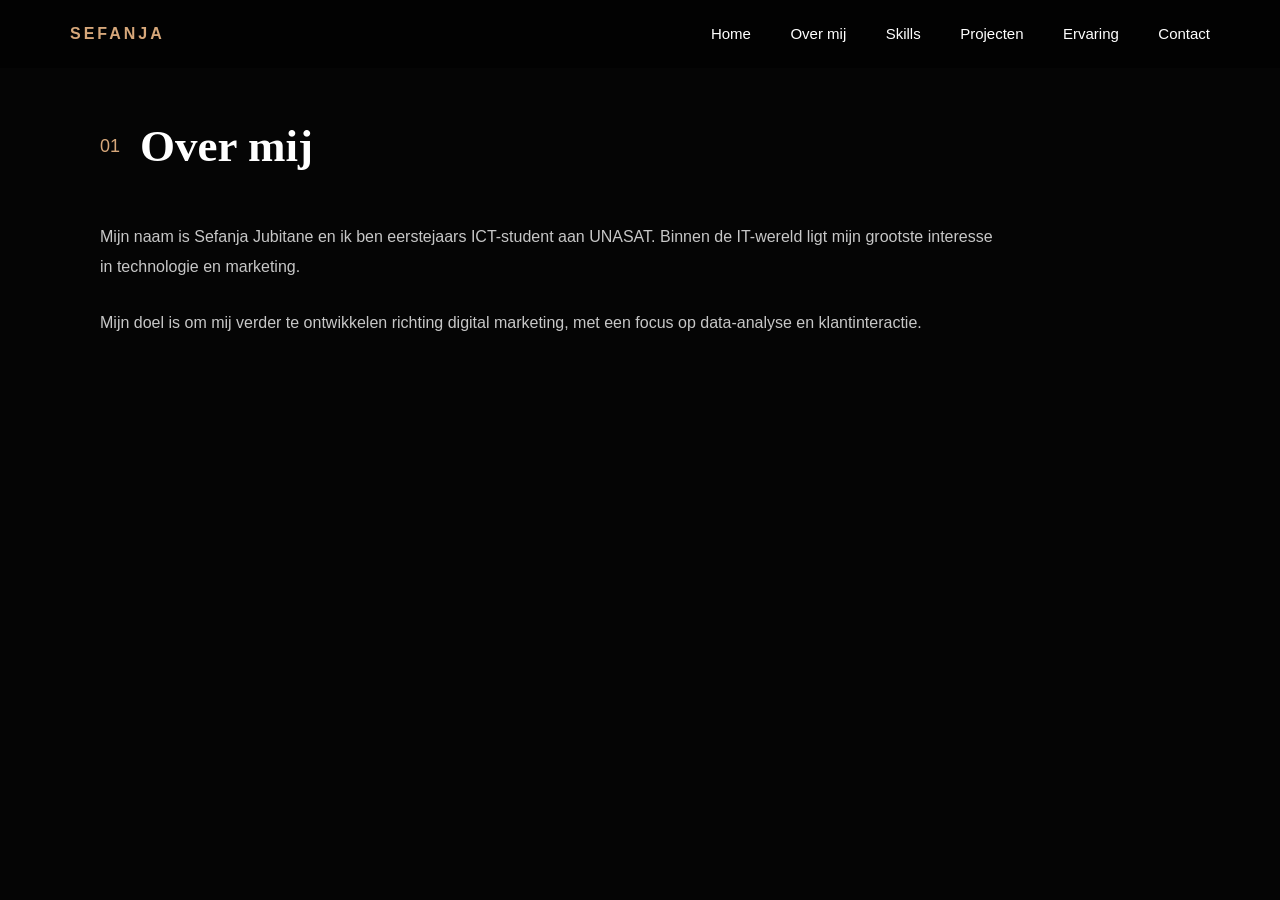
==== about.html @ de7b8aba "app" ====
<!DOCTYPE html>
<html lang="nl">
<head>
    <meta charset="UTF-8">
    <title>Over mij</title>

    <link rel="stylesheet" href="css/main.css">
</head>
<body>

<header>
    <div class="logo">SEFANJA</div>

    <nav>
        <a href="index.html">Home</a>
        <a href="about.html">Over mij</a>
        <a href="skills.html">Skills</a>
        <a href="projects.html">Projecten</a>
        <a href="experience.html">Ervaring</a>
        <a href="contact.html">Contact</a>
    </nav>
</header>

<section class="section">
    <div class="section-title">
        <span>01</span>
        <h2>Over mij</h2>
    </div>

    <p>
        Mijn naam is Sefanja Jubitane en ik ben eerstejaars ICT-student aan UNASAT.
        Binnen de IT-wereld ligt mijn grootste interesse in technologie en marketing.
    </p>

    <p>
        Mijn doel is om mij verder te ontwikkelen richting digital marketing,
        met een focus op data-analyse en klantinteractie.
    </p>
</section>

<script src="js/main.js"></script>

</body>
</html>
---- css/main.css ----
html {
    scroll-behavior: smooth;
}

* {
    margin: 0;
    padding: 0;
    box-sizing: border-box;
}

body {
    background: #050505;
    color: white;
    font-family: 'Inter', sans-serif;
    overflow-x: hidden;
}

/* ROSEGOLD COLOR */
:root {
    --rosegold: #d6a77a;
}


/* NAVBAR */
header {
    position: fixed;
    top: 0;
    width: 100%;
    padding: 25px 70px;
    display: flex;
    justify-content: space-between;
    align-items: center;
    z-index: 1000;
    background: rgba(0,0,0,0.5);
    backdrop-filter: blur(10px);
}

.logo {
    color: var(--rosegold);
    font-weight: 700;
    letter-spacing: 3px;
}

nav a {
    color: white;
    text-decoration: none;
    margin-left: 35px;
    font-size: 15px;
    transition: 0.3s;
}

nav a:hover {
    color: var(--rosegold);
}


/* HERO */
.hero {
    min-height: 100vh;
    display: flex;
}

.hero-left {
    width: 50%;
}

.hero-left img {
    width: 100%;
    height: 100vh;
    object-fit: cover;
    filter: grayscale(30%);
}

.hero-right {
    width: 50%;
    display: flex;
    flex-direction: column;
    justify-content: center;
    padding: 120px 90px;
    background: linear-gradient(to bottom, #080808, #111);
}

.intro {
    color: var(--rosegold);
    letter-spacing: 4px;
    margin-bottom: 20px;
    font-size: 14px;
}

.hero-right h1 {
    font-family: 'Cormorant Garamond', serif;
    font-size: 95px;
    line-height: 0.95;
    margin-bottom: 25px;
}

.description {
    color: #bbbbbb;
    max-width: 500px;
    line-height: 1.8;
    margin-bottom: 40px;
}


/* BUTTONS */
.buttons {
    display: flex;
    gap: 20px;
}

button {
    padding: 15px 35px;
    border: none;
    cursor: pointer;
    font-size: 14px;
    transition: 0.4s;
}

.primary {
    background: var(--rosegold);
    color: black;
    font-weight: 600;
}

.primary:hover {
    transform: translateY(-4px);
}

.secondary {
    background: transparent;
    color: white;
    border: 1px solid var(--rosegold);
}

.secondary:hover {
    background: var(--rosegold);
    color: black;
}


/* SECTIONS */
.section {
    padding: 120px 100px;
}

.dark-section {
    background: #0e0e0e;
}

.section-title {
    display: flex;
    align-items: center;
    gap: 20px;
    margin-bottom: 50px;
}

.section-title span {
    color: var(--rosegold);
    font-size: 18px;
}

.section-title h2 {
    font-size: 45px;
    font-family: 'Cormorant Garamond', serif;
}

.section p {
    color: #c7c7c7;
    line-height: 1.9;
    max-width: 900px;
    margin-bottom: 25px;
}


/* SKILLS */
.skills-grid {
    display: grid;
    grid-template-columns: repeat(auto-fit, minmax(300px, 1fr));
    gap: 30px;
}

.skill-card {
    border: 1px solid rgba(214,167,122,0.3);
    padding: 35px;
    background: rgba(255,255,255,0.02);
    transition: 0.4s;
}

.skill-card:hover {
    transform: translateY(-10px);
    border-color: var(--rosegold);
}

.skill-card h3 {
    margin-bottom: 20px;
    color: var(--rosegold);
}

.skill-card ul {
    list-style: none;
}

.skill-card li {
    margin-bottom: 12px;
    color: #d0d0d0;
}


/* PROJECTS */
.projects-grid {
    display: grid;
    grid-template-columns: repeat(auto-fit, minmax(280px, 1fr));
    gap: 30px;
}

.project-card {
    padding: 35px;
    border: 1px solid rgba(255,255,255,0.08);
    background: #111;
    transition: 0.4s;
}

.project-card:hover {
    transform: translateY(-10px);
    border-color: var(--rosegold);
}

.project-card h3 {
    margin-bottom: 20px;
    color: var(--rosegold);
}


/* CONTACT */
.contact-box {
    border: 1px solid rgba(214,167,122,0.3);
    padding: 40px;
    max-width: 500px;
}

.contact-box p {
    color: var(--rosegold);
}

.contact-box h3 {
    margin-top: 10px;
    font-size: 28px;
}


/* FOOTER */
footer {
    text-align: center;
    padding: 40px;
    color: #777;
}


/* ANIMATIONS */
.fade-up {
    opacity: 0;
    transform: translateY(50px);
    transition: all 1s ease;
}

.fade-up.show {
    opacity: 1;
    transform: translateY(0);
}


/* MOBILE */
@media (max-width: 900px) {

    header {
        padding: 20px 30px;
    }

    nav {
        display: none;
    }

    .hero {
        flex-direction: column;
    }

    .hero-left,
    .hero-right {
        width: 100%;
    }

    .hero-left img {
        height: 60vh;
    }

    .hero-right {
        padding: 60px 30px;
    }

    .hero-right h1 {
        font-size: 60px;
    }

    .section {
        padding: 80px 30px;
    }
}
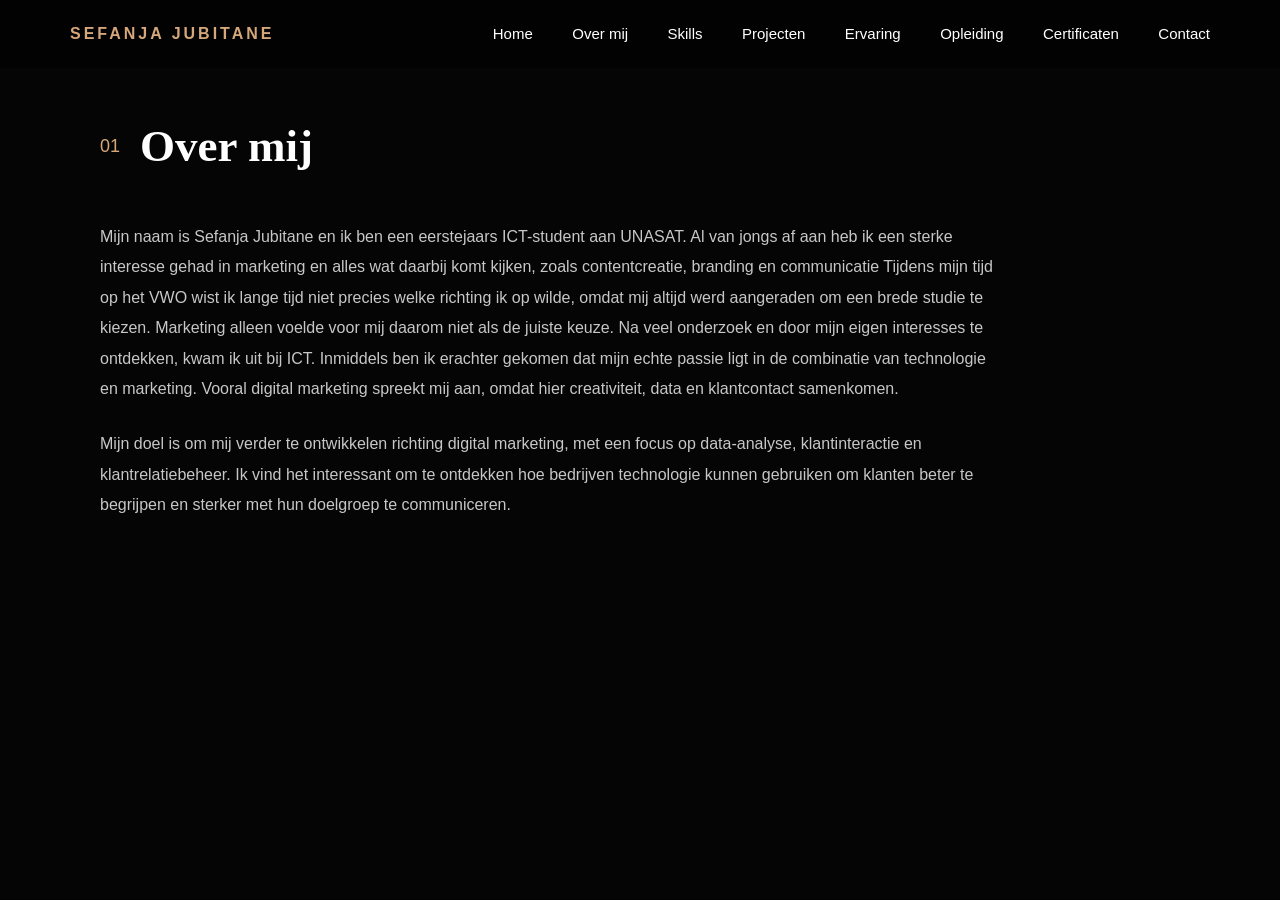
==== commit 22cd444c: "portfolio update" ====
--- a/about.html
+++ b/about.html
@@ -9,16 +9,18 @@
 <body>
 
 <header>
-    <div class="logo">SEFANJA</div>
+    <div class="logo">SEFANJA JUBITANE</div>
 
-    <nav>
-        <a href="index.html">Home</a>
-        <a href="about.html">Over mij</a>
-        <a href="skills.html">Skills</a>
-        <a href="projects.html">Projecten</a>
-        <a href="experience.html">Ervaring</a>
-        <a href="contact.html">Contact</a>
-    </nav>
+<nav>
+    <a href="index.html">Home</a>
+    <a href="about.html">Over mij</a>
+    <a href="skills.html">Skills</a>
+    <a href="work.html">Projecten</a>
+    <a href="experience.html">Ervaring</a>
+    <a href="education.html">Opleiding</a>
+    <a href="certificates.html">Certificaten</a>
+    <a href="contact.html">Contact</a>
+</nav>
 </header>
 
 <section class="section">
@@ -28,13 +30,19 @@
     </div>
 
     <p>
-        Mijn naam is Sefanja Jubitane en ik ben eerstejaars ICT-student aan UNASAT.
-        Binnen de IT-wereld ligt mijn grootste interesse in technologie en marketing.
+        Mijn naam is Sefanja Jubitane en ik ben een eerstejaars ICT-student aan UNASAT.
+        Al van jongs af aan heb ik een sterke interesse gehad in marketing en alles wat daarbij komt kijken, zoals contentcreatie, branding en communicatie
+        Tijdens mijn tijd op het VWO wist ik lange tijd niet precies welke richting ik op wilde, omdat mij altijd werd aangeraden om een brede studie te kiezen.
+        Marketing alleen voelde voor mij daarom niet als de juiste keuze.
+        Na veel onderzoek en door mijn eigen interesses te ontdekken, kwam ik uit bij ICT.
+        Inmiddels ben ik erachter gekomen dat mijn echte passie ligt in de combinatie van technologie en marketing.
+        Vooral digital marketing spreekt mij aan, omdat hier creativiteit, data en klantcontact samenkomen.
     </p>
 
     <p>
-        Mijn doel is om mij verder te ontwikkelen richting digital marketing,
-        met een focus op data-analyse en klantinteractie.
+        Mijn doel is om mij verder te ontwikkelen richting digital marketing, met een focus op data-analyse,
+        klantinteractie en klantrelatiebeheer. Ik vind het interessant om te ontdekken hoe bedrijven technologie
+        kunnen gebruiken om klanten beter te begrijpen en sterker met hun doelgroep te communiceren.
     </p>
 </section>
 
--- a/css/main.css
+++ b/css/main.css
@@ -231,6 +231,39 @@
 }
 
 
+/* EXPERIENCE */
+.experience-card {
+    background: #111;
+    border: 1px solid rgba(214,167,122,0.2);
+    padding: 35px;
+    margin-bottom: 35px;
+    transition: 0.4s ease;
+}
+
+.experience-card:hover {
+    transform: translateY(-5px);
+    border-color: #d6a77a;
+}
+
+.experience-top span {
+    color: #d6a77a;
+    font-size: 14px;
+    letter-spacing: 1px;
+}
+
+.experience-top h3 {
+    margin-top: 10px;
+    margin-bottom: 20px;
+    font-size: 28px;
+    font-family: 'Cormorant Garamond', serif;
+}
+
+.experience-card p {
+    color: #c7c7c7;
+    line-height: 1.9;
+}
+
+
 /* CONTACT */
 .contact-box {
     border: 1px solid rgba(214,167,122,0.3);
@@ -247,7 +280,6 @@
     font-size: 28px;
 }
 
-
 /* FOOTER */
 footer {
     text-align: center;
@@ -304,4 +336,21 @@
     .section {
         padding: 80px 30px;
     }
+}
+
+/* CERTIFICATE IMAGE */
+.certificate-image {
+    width: 100%;
+    max-width: 900px;
+    display: block;
+    margin: 30px auto;
+    border-radius: 12px;
+    border: 2px solid rgba(214,167,122,0.5);
+    box-shadow: 0 10px 30px rgba(0,0,0,0.5);
+    transition: 0.4s ease;
+}
+
+.certificate-image:hover {
+    transform: scale(1.02);
+    border-color: #d6a77a;
 }
